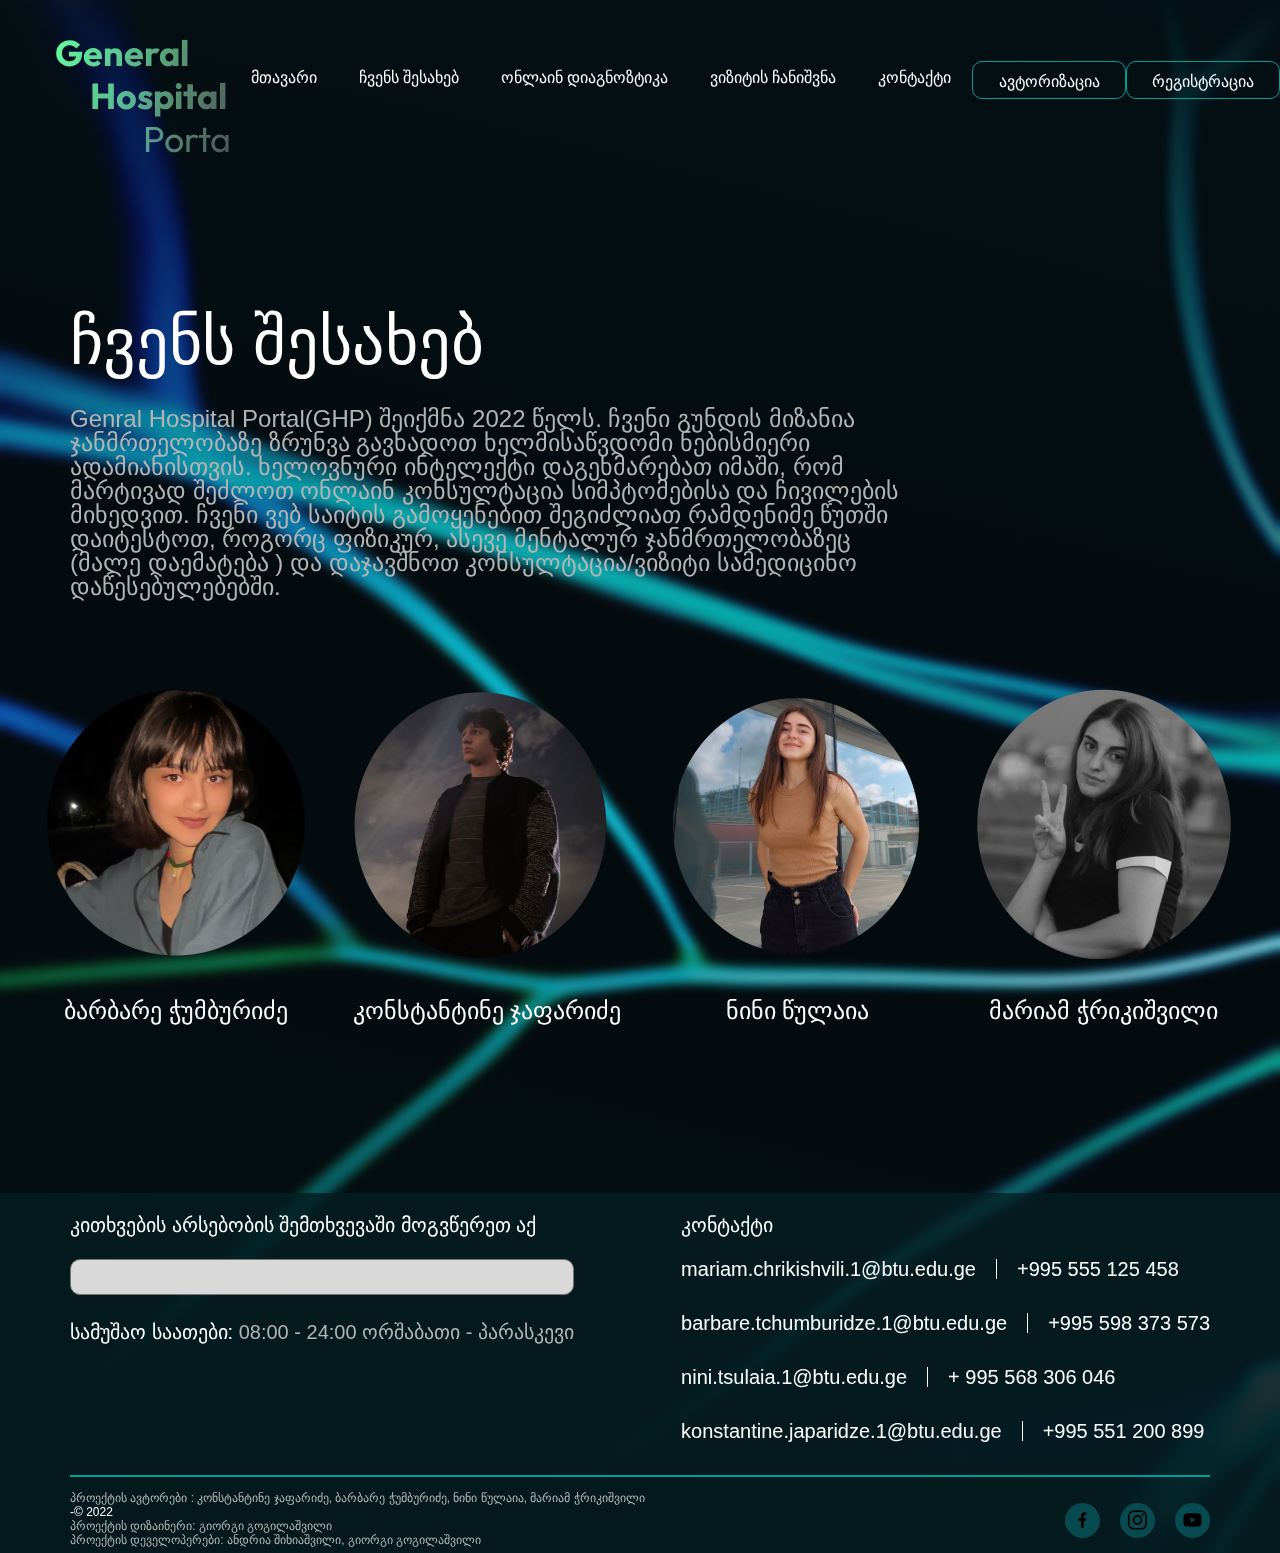
==== aboutus.html @ b8f679c3 "ghp" ====
<!DOCTYPE html>
<html lang="en">
<head>
    <meta charset="UTF-8">
    <meta http-equiv="X-UA-Compatible" content="IE=edge">
    <meta name="viewport" content="width=device-width, initial-scale=1.0">
    <link rel="icon" href="img/tab-icon.svg">
    <link rel="stylesheet" href="//cdn.web-fonts.ge/fonts/bpg-nino-mtavruli/css/bpg-nino-mtavruli.min.css">
    <link href="https://fonts.googleapis.com/css2?family=Outfit:wght@200&display=swap" rel="stylesheet">
    <title>ჩვენს შესახებ</title>
    <link rel="stylesheet" href="css/reset.css">
    <link rel="stylesheet" href="css/style.css">
</head>
<body class="body">
    <div class="div-gradient">
        <header class="header-wrapper">
            <h class="logo-text"><a href="index.html">General <span class="hospital">Hospital</span> <span class="portal">Portal</span></a>
            </h>
            <nav class="navigation">
                <ul class="nav-bar">
                    <a href="index.html"><li class="nav-element">მთავარი</li></a>
                    <a href="aboutus.html"><li class="nav-element">ჩვენს შესახებ</li></a>
                    <a href="diagnostic.html"><li class="nav-element">ონლაინ დიაგნოზტიკა</li></a>
                    <a href="bookvisit.html"><li class="nav-element">ვიზიტის ჩანიშვნა</li></a>
                    <li class="nav-element">კონტაქტი</li>
                </ul>
            </nav>
            
            <div class="in-div">
                <p class="log-in">ავტორიზაცია</p>
                <p class="sign-in">რეგისტრაცია</p>
            </div>
        </header>
        <section1>
            <div class="introduce-div">
                <h3 class="aboutus-title">ჩვენს შესახებ</h3>
                <p class="aboutus-text">Genral Hospital Portal(GHP) შეიქმნა 2022 წელს. ჩვენი გუნდის  მიზანია  ჯანმრთელობაზე ზრუნვა გავხადოთ ხელმისაწვდომი ნებისმიერი ადამიანისთვის. ხელოვნური ინტელექტი დაგეხმარებათ იმაში, რომ მარტივად შეძლოთ ონლაინ კონსულტაცია სიმპტომებისა და ჩივილების მიხედვით. ჩვენი ვებ საიტის გამოყენებით შეგიძლიათ რამდენიმე წუთში დაიტესტოთ, როგორც ფიზიკურ, ასევე მენტალურ ჯანმრთელობაზეც (მალე დაემატება ) და  დაჯავშნოთ კონსულტაცია/ვიზიტი სამედიცინო დაწესებულებებში.</p>
            </div>
        </section1>
        <section2>
            <div class="profiles-wrapper">
                <div>
                    <img src="img/barbare-profile.png">
                    <p class="profile-name">ბარბარე ჭუმბურიძე</p>
                </div>
                <div>
                    <img src="img/kote-profile.png">
                    <p class="profile-name">კონსტანტინე ჯაფარიძე</p>
                </div>
                <div>
                    <img src="img/nini-profile.png">
                    <p class="profile-name">ნინი წულაია</p>
                </div>
                <div>
                    <img src="img/mariami-profile.png">
                    <p class="profile-name">მარიამ ჭრიკიშვილი</p>
                </div>
            </div>
        </section2>
        <footer class="main-footer">
           <div class="top-footer-wrapper">
            <div>
                <p class="ft-textarea-title">კითხვების არსებობის შემთხვევაში მოგვწერეთ აქ</p>
                <textarea class="ft-textarea"></textarea>
                <p class="ft-wt"><span style="color:#ffffff;">სამუშაო საათები:</span> 08:00 - 24:00 ორშაბათი - პარასკევი</p>
            </div>
            <div class="founder-contact-wrapper">
                <h2 class="ft-textarea-title">კონტაქტი</h2>
                <div class="founder-contact">
                    <p class="mail-adress">mariam.chrikishvili.1@btu.edu.ge</p>
                    <div class=contact-divider></div>
                    <p class="number">+995 555 125 458</p>
                </div>
                <div class="founder-contact">
                    <p class="mail-adress">barbare.tchumburidze.1@btu.edu.ge</p>
                    <div class=contact-divider></div>
                    <p class="number">+995 598 373 573</p>
                </div>
                <div class="founder-contact">
                    <p class="mail-adress">nini.tsulaia.1@btu.edu.ge</p>
                    <div class=contact-divider></div>
                    <p class="number">+ 995 568 306 046</p>
                </div>
                <div class="founder-contact">
                    <p class="mail-adress">konstantine.japaridze.1@btu.edu.ge</p>
                    <div class=contact-divider></div>
                    <p class="number">+995 551 200 899</p>
                </div>
            </div>
           </div>
           <div class="ft-divider"></div>
           <div class="bottom-ft-flex">
               <div>
                <p class="bottom-ft-text">პროექტის ავტორები :  კონსტანტინე ჯაფარიძე, ბარბარე ჭუმბურიძე, ნინი წულაია, მარიამ ჭრიკიშვილი</p>
                <p class="create-year">-© 2022</p>
                <p class="bottom-ft-text">პროექტის დიზაინერი: გიორგი გოგილაშვილი</p>
                <p class="bottom-ft-text">პროექტის დეველოპერები: ანდრია შიხიაშვილი, გიორგი გოგილაშვილი</p>
               </div>
               <div class="icon-wrapper">
                   <div class="sm-icon-bg">
                        <img class="sm-icon-fb" src="icons/facebook.svg">
                    </div>
                   <div class="sm-icon-bg">
                    <img class="sm-icon" src="icons/instagram.svg">
                   </div>
                   <div class="sm-icon-bg">
                    <img class="sm-icon" src="icons/youtube.svg">
                   </div>
               </div>
           </div>
        </footer>
    </div>
    
    
</body>
</html>
---- css/style.css ----
.body{
    position:relative;
    /* height:2724px; */
    background: #005055;
    background-image: url(../img/bg-lights.png);
    background-repeat: no-repeat;
    background-size: 100%;
}
.div-gradient{
    width:100%;
    /* height:2724px; */
    background: linear-gradient(193.48deg, #030F14 0%, rgba(21, 54, 73, 0.2) 49.95%, #030F14 100%);
    backdrop-filter: blur(4px);
}
.header-wrapper{
    position:sticky;
    width:100%;
    height: 160px;
    display:flex;
    justify-content: space-around;
    align-items: center;
    align-items: center;
}
.logo-text{
    max-width:374px;
    margin-left: 55px;
    margin-top:30px;
    width: 208px;
    height: 129px; 
    font-family: 'Georama';
    font-style: normal;
    font-weight: 700;
    font-size: 36px;
    line-height: 43px;
    background: linear-gradient(109.84deg, #63FFA1 0%, rgba(255, 255, 255, 0.3) 98.36%);
    -webkit-background-clip: text;
    -webkit-text-fill-color: transparent;
    background-clip: text;
    font-family: 'Outfit', sans-serif;
    /* text-fill-color: transparent; */
}
.hospital{
    padding-left: 20%;
}
.portal{
    padding-left: 50%;
    font-weight: 400;
}
.navigation{
    display: flex;
    max-width:742px;
}
.nav-bar{
    display:flex;
    justify-content: space-around;
    width:742px;
    align-items: center;
}
.nav-element{
    color:white;
    font-size:16px;
    font-weight: 400;
    border: 2px solid transparent;
    transition: all 0.2s linear 0.3s;
    padding-bottom: 5px;
    font-family: "BPG Nino Mtavruli", sans-serif;
}
.nav-element:hover{
    border-bottom-color: white;
}
.in-div{
    width:318px;
    display: flex;
    flex-direction: row;
    justify-content: space-between;
}
.log-in{
    text-align: center;
    color:white;
    width:154px;
    height:38px;
    font-size: 16px;
    font-weight: 400;
    border: 1px solid #009E95;
    border-radius: 10px;
    line-height: 2.5;
    font-family: "BPG Nino Mtavruli", sans-serif;
}
.sign-in{
    text-align: center;
    color:white;
    width:154px;
    height:38px;
    font-size: 16px;
    font-weight: 400;
    border: 1px solid #009E95;
    border-radius: 10px;
    line-height: 2.5;
    font-family: "BPG Nino Mtavruli", sans-serif;
}
.logo-wrapper{
    display:flex;
    width:300px;
    height:270px;
    justify-content: center;
    align-items: center;
    margin:0 auto;
    margin-top:112px;

}
.logo{
    width:270px;
    height:270px;
}
.info-box-wrapper{
    display: flex;
    flex-wrap: wrap;
    max-width: 1300px;
    width:100%;
    margin:0 auto;
    margin-top:160px;
}
.info-box{
    display:flex;
    flex-direction: column;
    width:582px;
    background: linear-gradient(118.18deg, rgba(0, 0, 0, 0.25) 0%, rgba(0, 0, 0, 0.25) 100%);
    border-radius: 50px;
    align-items: center;
    justify-content: center;
}
.info-box-title{
    width: 500px;
    font-weight: 400;
    font-size: 40px;
    line-height: 40px;
    color:#ffffff;
    padding-top:70px;
    text-align: center;
    font-family: "BPG Nino Mtavruli", sans-serif;
    text-align: center;
}
.info-box-button{
    font-weight: 400;
    font-size: 20px;
    line-height: 3.5;
    text-align: center;
    color:#ffffff;
    margin-top:70px;
    margin-bottom: 92px;
    border: 2px solid #009E95;
    border-radius:20px;
    width:191px;
    height:74px;
    font-family: "BPG Nino Mtavruli", sans-serif;
}
.info-box-wrapper :nth-child(1){
    margin: 0 135px 90px 0;
}
.info-box-wrapper :nth-child(2){
    margin: 0 0 90px 0;
}
.info-box-wrapper :nth-child(3){
    margin: 0 135px 0 0;
}
.main-footer{
    width:100%;
    height:360px;
    margin-top:170px;
    padding: 22px 70px 0 70px;
    background: linear-gradient(94.18deg, rgba(3, 34, 36, 0.5) 0%, rgba(3, 34, 36, 0.5) 100%);
    backdrop-filter: blur(50px);
}
.top-footer-wrapper{
    display: flex;
    justify-content: space-between;
}
.ft-textarea-title{
    font-family: "BPG Nino Mtavruli", sans-serif;
    font-style: normal;
    font-weight: 400;
    font-size: 20px;
    line-height: 20px;
    color:#ffffff;
    margin-bottom: 24px;
}
.ft-textarea{
    max-width:648px;
    width:100%;
    background: #D9D9D9;
    border-radius: 10px;
    margin-bottom: 24px;
}
.ft-wt{
    font-family: "BPG Nino Mtavruli", sans-serif;
    font-style: normal;
    font-weight: 400;
    font-size: 20px;
    line-height: 20px;
    color: #B4B4B4;
}
.founder-contact{
    display: flex;
    flex-direction: row;
    gap:20px;
}
.mail-adress{
    font-family: "Georama", sans-serif;
    font-style: normal;
    font-weight: 400;
    font-size: 20px;
    line-height: 20px;
    color: #FFFFFF;
    margin-bottom: 34px;
}
.contact-divider{
    border-left: 0.5px solid white;
    height:20px;
}
.number{
    font-family: "BPG Nino Mtavruli", sans-serif;
    font-style: normal;
    font-weight: 400;
    font-size: 20px;
    line-height: 20px;
    color: #FFFFFF;
    margin-bottom: 34px;
}
.ft-divider{
    border: 1px solid #009E95;
    width:100%;
    margin-bottom: 15px;
}
.bottom-ft-text{
    font-family: "BPG Nino Mtavruli", sans-serif;
    font-style: normal;
    font-weight: 400;
    font-size: 12px;
    line-height: 12px;
    color: #B4B4B4;
    margin-bottom: 2px;
}
.create-year{
    font-family: "BPG Nino Mtavruli", sans-serif;
    font-style: normal;
    font-weight: 400;
    font-size: 12px;
    line-height: 12px;
    color: #ffffff;
    margin-bottom: 2px;
}
.bottom-ft-flex{
    width:100%;
    display: flex;
    justify-content: space-between;
}
.icon-wrapper{
    display: flex;
    flex-direction: row;
    width:145px;
    justify-content: space-between;
    align-items: center;
}
.sm-icon-bg{
    display: flex;
    justify-content: center;
    align-items: center;
    width:35px;
    height:35px;
    border-radius: 50px;
    background: #074B50;
}
.sm-icon-fb{
    width:9.33px;
    height:17.11px;
    color: #ffffff;
}
.sm-icon{
    position: absolute;
    width:19.44px;
    color: #ffffff;
}

/* about us page */
.introduce-div{
    width:852px;
    margin-left:70px;
    margin-top: 150px;
}
.aboutus-title{
    font-family: "BPG Nino Mtavruli", sans-serif;
    font-style: normal;
    font-weight: 400;
    font-size: 64px;
    line-height: 64px;
    color: #FFFFFF;
    margin-bottom: 33px;
}
.aboutus-text{
    font-family: "BPG Nino Mtavruli", sans-serif;
    font-style: normal;
    font-weight: 400;
    font-size: 24px;
    line-height: 24px;
    color: #B4B4B4;
}
.profiles-wrapper{
    width:100%;
    justify-content: space-evenly;
    display: flex;
    flex-direction: row;
    margin-top:90px;
}
.profile-name{
    font-family: "BPG Nino Mtavruli", sans-serif;
    font-style: normal;
    font-weight: 400;
    font-size: 24px;
    line-height: 24px;
    color: #FFFFFF;
    text-align: center;
    margin-top: 37px;
}

/* ონლაინ დიაგნოზტიკა */
.disorder-box-wrapper{
    width:100%;
    display: flex;
    justify-content: center;
    gap:170px;
    margin-top:130px;
}
.disorder-box{
    display: flex;
    flex-direction: column;
    justify-content: center;
    align-items: center;
}
.health-div{
    width: 215px;
    height: 188px;
    display: flex;
    justify-content: center;
    align-items: center;
    border: 1px solid #009E95;
    border-radius: 30px;
}
.frame-brain{
    margin-bottom: 88px;
}
.frame-body{
    margin-bottom: 20px;
}
.health{
    font-family: "BPG Nino Mtavruli", sans-serif;
    font-style: normal;
    font-weight: 400;
    font-size: 24px;
    color: #FFFFFF;
    text-align: center;
}
/* ფიზიკური ჯანმრთელობა */
.Symptom-textarea-wrapper{
    display: flex;
    flex-direction: row;
    margin-left: 70px;
    margin-top:132px;
    gap:31px;
}
.Symptom-textarea{
    display: block;
    resize: none;
    width:593px;
    border-radius: 10px;
    font-size: 20px;
    border:none;
}
.Symptom-textarea-button{
    width:52px;
    height:52px;
    background-color: transparent;
    border: 1px solid #009E95;
}
.output-logo-wrapper{
    display: flex;
    justify-content: space-between;
}
.answer-output{
    width: 803px;
    height: 220px;
    border: 1px solid #00FFF0;
    margin: 55px 0 0 70px;
}
.physical-logo{
    margin-right: 70px;
}
/* ვიზიტის ჩანიშვნა */

.clinics{
    font-family: "BPG Nino Mtavruli", sans-serif;
    font-style: normal;
    font-weight: 400;
    font-size: 40px;
    line-height: 40px;
    color: #FFFFFF;
    margin:123px 0 73px 70px;
}
.clinic-info-wrapper{
    max-width:1300px;
    width:100%;
    height:460px;
    margin:0 auto;
    background: rgba(12, 172, 163, 0.15);
    border-radius: 50px;
}
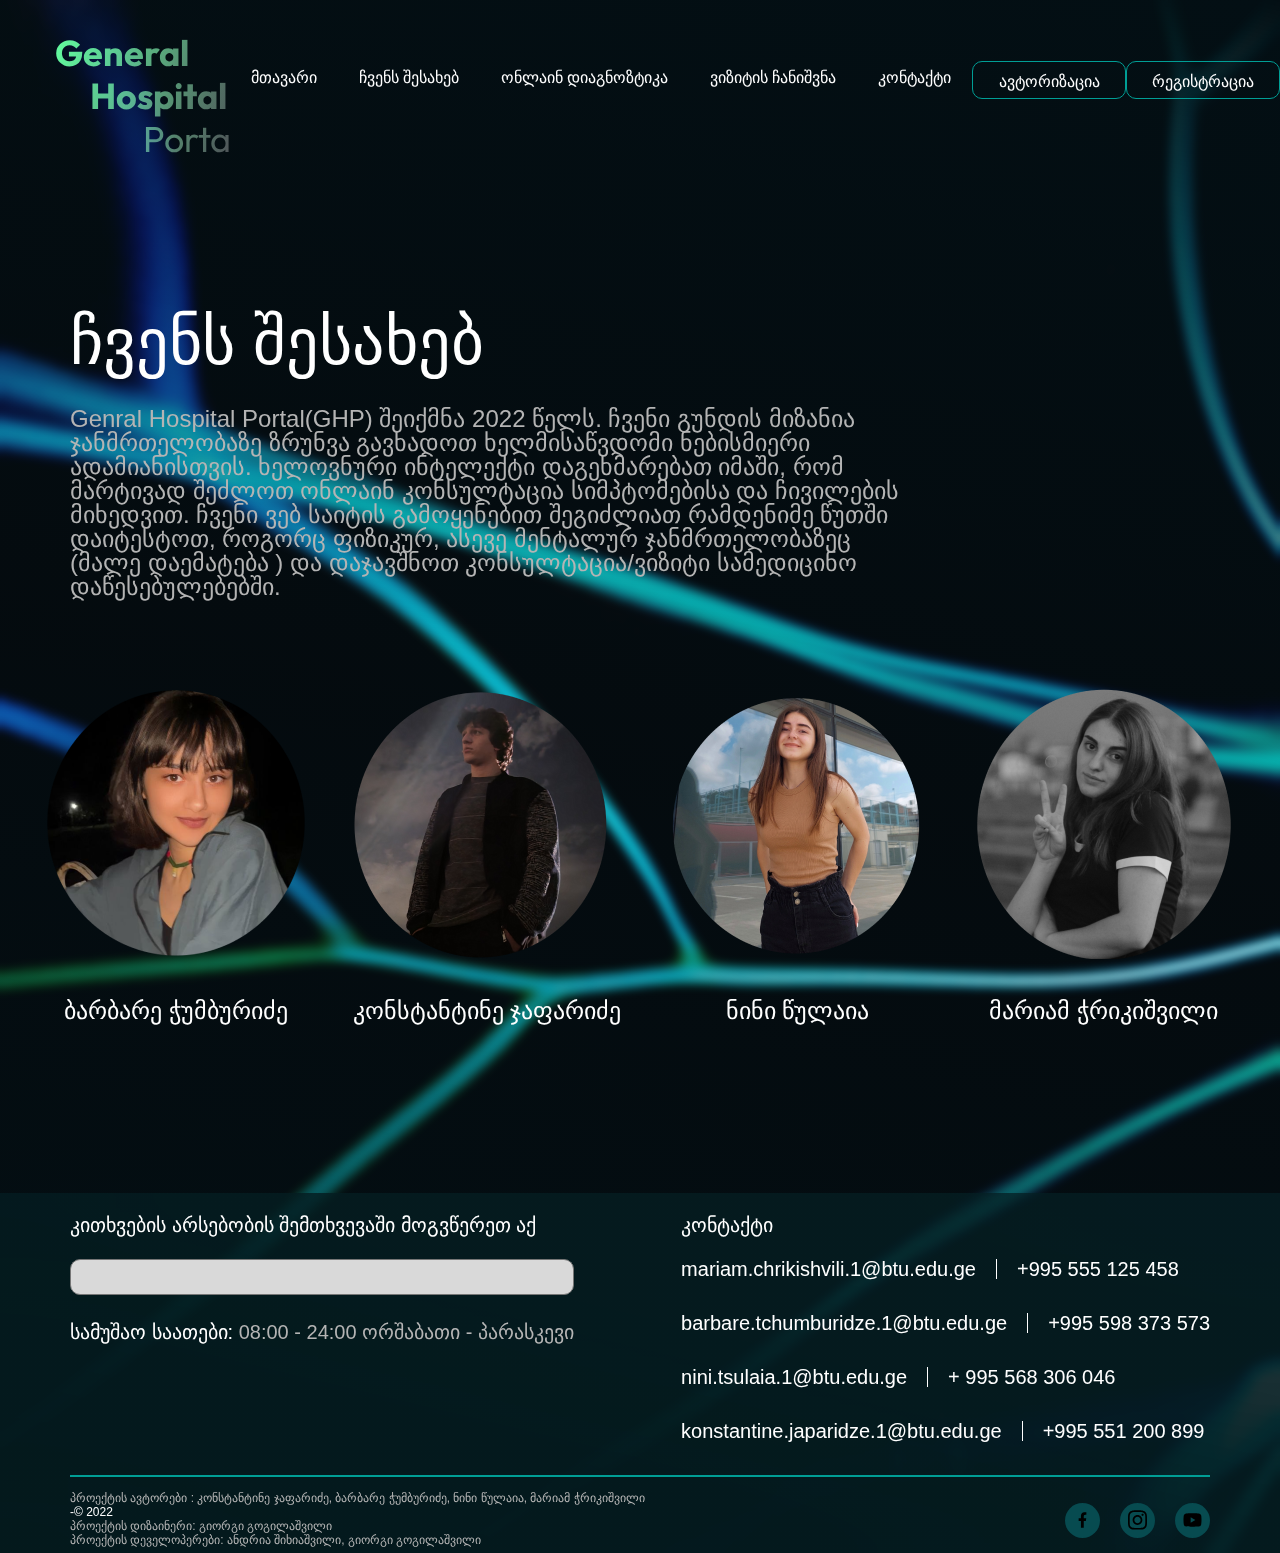
==== commit eae37426: "icons linked" ====
--- a/aboutus.html
+++ b/aboutus.html
@@ -97,15 +97,15 @@
                 <p class="bottom-ft-text">პროექტის დეველოპერები: ანდრია შიხიაშვილი, გიორგი გოგილაშვილი</p>
                </div>
                <div class="icon-wrapper">
-                   <div class="sm-icon-bg">
-                        <img class="sm-icon-fb" src="icons/facebook.svg">
-                    </div>
-                   <div class="sm-icon-bg">
-                    <img class="sm-icon" src="icons/instagram.svg">
-                   </div>
-                   <div class="sm-icon-bg">
-                    <img class="sm-icon" src="icons/youtube.svg">
-                   </div>
+                <a href="https://www.facebook.com/General-Hospital-Portal-104475958900390/"><div class="sm-icon-bg">
+                     <img class="sm-icon-fb" src="icons/facebook.svg">
+                 </div></a>
+                <a href="https://www.instagram.com/generalhospitalportal5/"><div class="sm-icon-bg">
+                 <img class="sm-icon" src="icons/instagram.svg">
+                </div></a>
+                <a href="https://www.youtube.com/channel/UCdxeB21AD_ziE0HbzRqXMjw"><div class="sm-icon-bg">
+                 <img class="sm-icon" src="icons/youtube.svg">
+                </div></a>
                </div>
            </div>
         </footer>
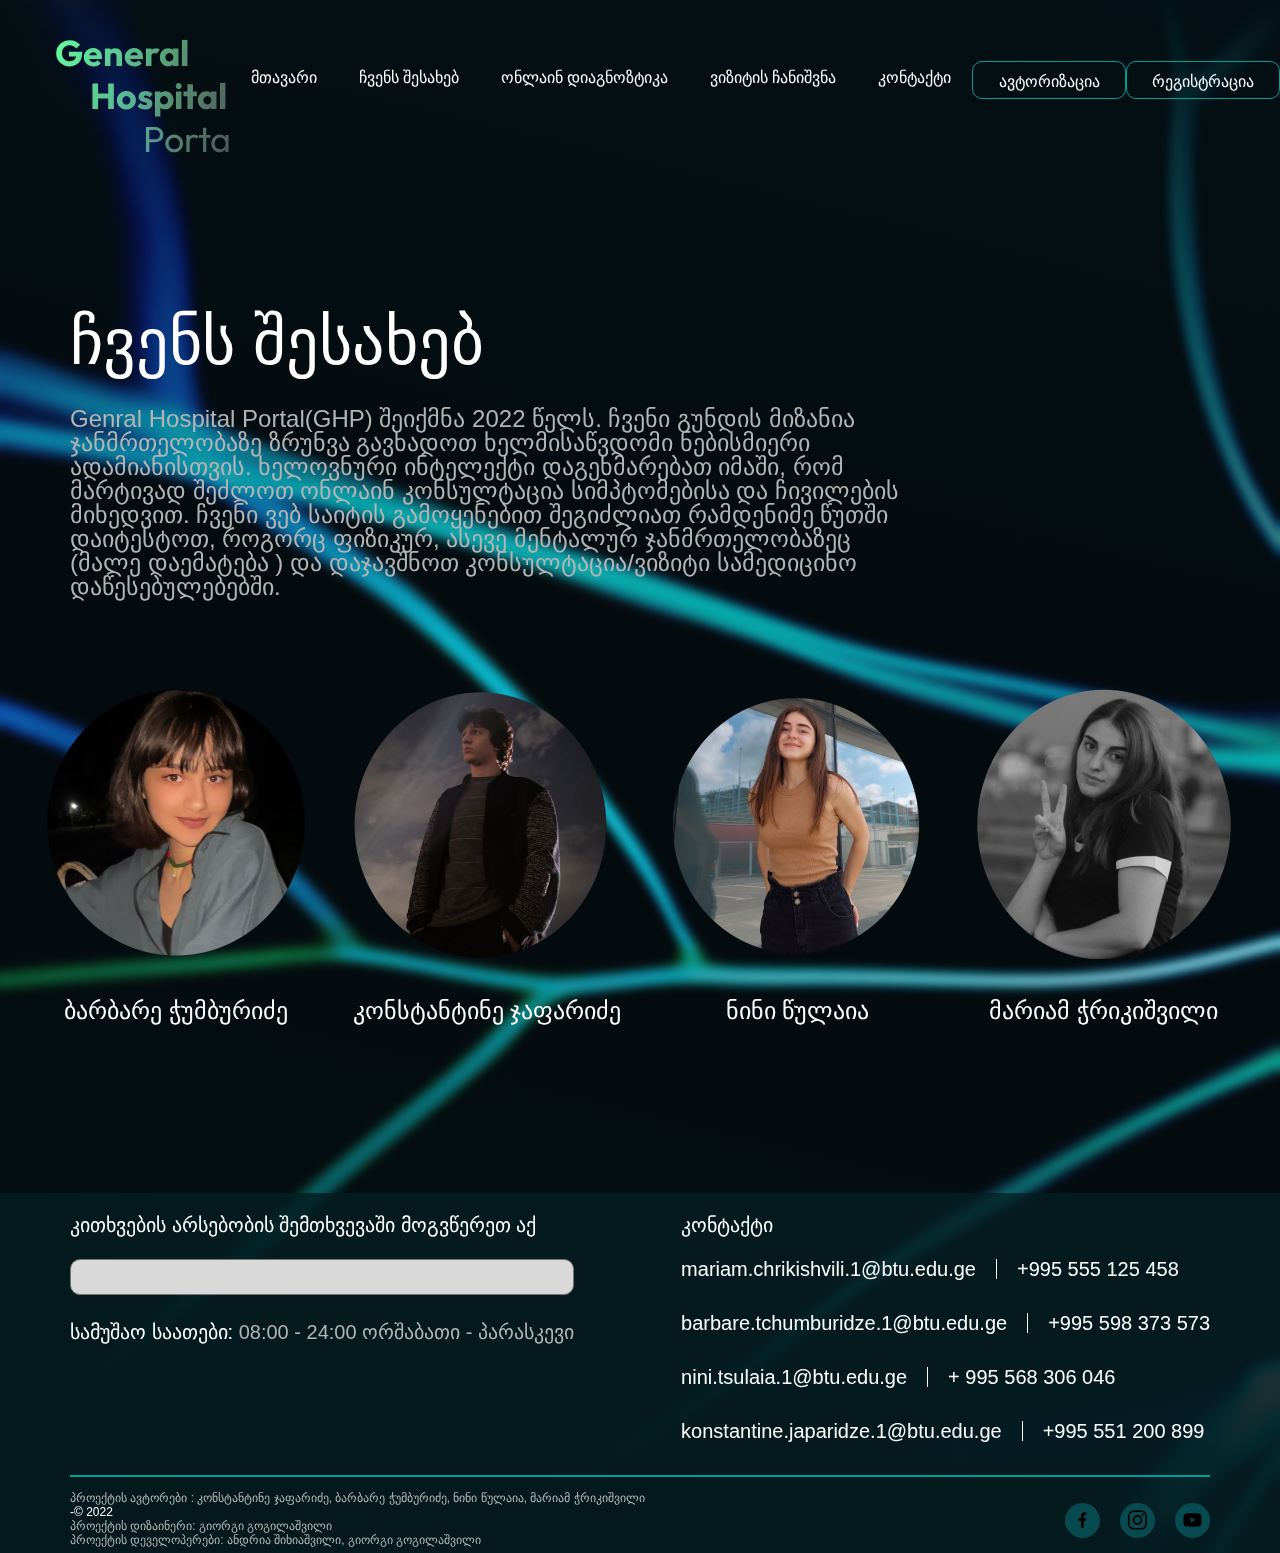
==== commit 91ea3e6c: "additional pages" ====
--- a/aboutus.html
+++ b/aboutus.html
@@ -27,8 +27,8 @@
             </nav>
             
             <div class="in-div">
-                <p class="log-in">ავტორიზაცია</p>
-                <p class="sign-in">რეგისტრაცია</p>
+                <a href="authorization.html"><p class="log-in">ავტორიზაცია</p></a>
+                <a href="registration.html"><p class="sign-in">რეგისტრაცია</p></a>
             </div>
         </header>
         <section1>
--- a/css/style.css
+++ b/css/style.css
@@ -8,7 +8,6 @@
 }
 .div-gradient{
     width:100%;
-    /* height:2724px; */
     background: linear-gradient(193.48deg, #030F14 0%, rgba(21, 54, 73, 0.2) 49.95%, #030F14 100%);
     backdrop-filter: blur(4px);
 }
@@ -412,7 +411,199 @@
     margin:0 auto;
     background: rgba(12, 172, 163, 0.15);
     border-radius: 50px;
+    padding:50px 75px;
+}
+.photo-title-wrapper{
+    width:100%;
+    display: flex;
+    flex-direction: row;
+    justify-content: space-between;
+}
+.img-rate-wrapper{
+    margin-right:80px ;
+}
+.starrate-wrapper{
+    margin-top: 15px;
+}
+.clinic-title-wrapper{
+    width:770px;
+}
+.clinic-title{
+    font-family: "BPG Nino Mtavruli", sans-serif;
+    font-style: normal;
+    font-weight: 400;
+    font-size: 32px;
+    line-height: 32px;
+    color: #DADADA;
+}
+.clinic-services-wrapper{
+    display: flex;
+    flex-direction: row;
+    justify-content: space-between;
+    margin-top:33px;
+}
+.clinic-services{
+    font-family: "BPG Nino Mtavruli", sans-serif;
+    font-style: normal;
+    font-weight: 400;
+    font-size: 16px;
+    line-height: 2.5;
+    color: #FFFFFF;
+    background: #035A4B;
+    height:36px;
+    text-align: center;
+    padding:0 5px;
+}
+.adress-button-wrapper{
+    width:770px;
+    display: flex;
+    justify-content: space-between;
+    margin-top:100px;
+}
+.misamarti{
+    font-family: "BPG Nino Mtavruli", sans-serif;
+    font-style: normal;
+    font-weight: 400;
+    font-size: 14px;
+    line-height: 14px;
+    color: #FFFFFF;
+}
+.misamarti-text{
+    font-family: "BPG Nino Mtavruli", sans-serif;
+    font-style: normal;
+    font-weight: 400;
+    font-size: 14px;
+    line-height: 14px;
+    color: #B4B4B4;
+    margin-top:23px;
+}
+.srulad-button{
+    display: flex;
+    justify-content: center;
+    align-items: center;
+    width: 160px;
+    height: 50px;
+    border: 1px solid #009E95;
+    border-radius: 10px;
+}
+.srulad{
+    font-family: "BPG Nino Mtavruli", sans-serif;
+    font-style: normal;
+    font-weight: 400;
+    font-size: 16px;
+    line-height: 2;
+    color:#ffffff;
+}
+/* კლინკის სრული ინფოს გვერდი */
+.clinic-details-box-wrapper{
+    width:754px;
+    display: flex;
+    flex-direction: row;
+    justify-content: space-between;
+    margin-top: 50px;
+}
+.clinic-details-box{
+    width:178px;
+    height: 155px;
+    display: flex;
+    flex-direction: column;
+    justify-content: center;
+    align-items: center;
+    background: #C5FFEA;
+    border-radius: 30px;
+}
+.gap{
+    gap:10px;
+}
+.clinic-details-box-number{
+    font-family: "BPG Nino Mtavruli", sans-serif;
+    font-style: normal;
+    font-weight: 400;
+    font-size: 40px;
+    line-height: 40px;
+}
+.margin-top{
+    margin-top: 63px;
+}
+.clinic-info-wrapper-height{
+    height:515px;
+}
+.clinics-textic-info{
+    width:1140px;
+    margin-left:70px;
+}
+.informatsia-title{
+    font-family: "BPG Nino Mtavruli", sans-serif;
+    font-style: normal;
+    font-weight: 400;
+    font-size: 24px;
+    line-height: 24px;
+    color: #DADADA;
+    margin-bottom: 35px;
+    margin-top: 92px;
+}
+.clinics-textic-style{
+    font-family: "BPG Nino Mtavruli", sans-serif;
+    font-style: normal;
+    font-weight: 400;
+    font-size: 20px;
+    line-height: 20px;
+    color: #B4B4B4;
+    margin-bottom: 15px;
+}
+.no-margin{
+    margin-bottom: 0;
+}
+.komentari-border{
+    width:500px;
+    height:80px;
+    margin:0 auto;
+    margin-top: 33px;
+    display: flex;
+    justify-content: center;
+    align-items: center;
+    border: 1px solid #009E95;
+    border-radius: 10px;
+}
+.komentari-style{
+    font-family: "BPG Nino Mtavruli", sans-serif;
+    font-style: normal;
+    font-weight: 400;
+    font-size: 24px;
+    line-height: 24px;
+    color: #FFFFFF;
+}
+.komentari-textarea-div{
+    width: 1297px;
+    height: 40px;
+    margin:0 auto;
+    margin-top:33px;
+}
+.komentari-textarea{
+    width: 1297px;
+    height: 40px;
+    border-radius: 10px;
+    resize: none;
+}
+.xz-div{
+    width: 1297px;
+    height: 350px;
+    margin:0 auto;
+    margin-top:60px;
+    border: 1px solid #009E95;
+}
+/* ავტორიზაციის გვერდი */
+
+.authorization-title{
+    font-family: "BPG Nino Mtavruli", sans-serif;
+    font-style: normal;
+    font-weight: 400;
+    font-size: 64px;
+    line-height: 64px;
+    color: #FFFFFF;
+}
+.gradient-height{
+    height:1024px;
 }
 
 
-
